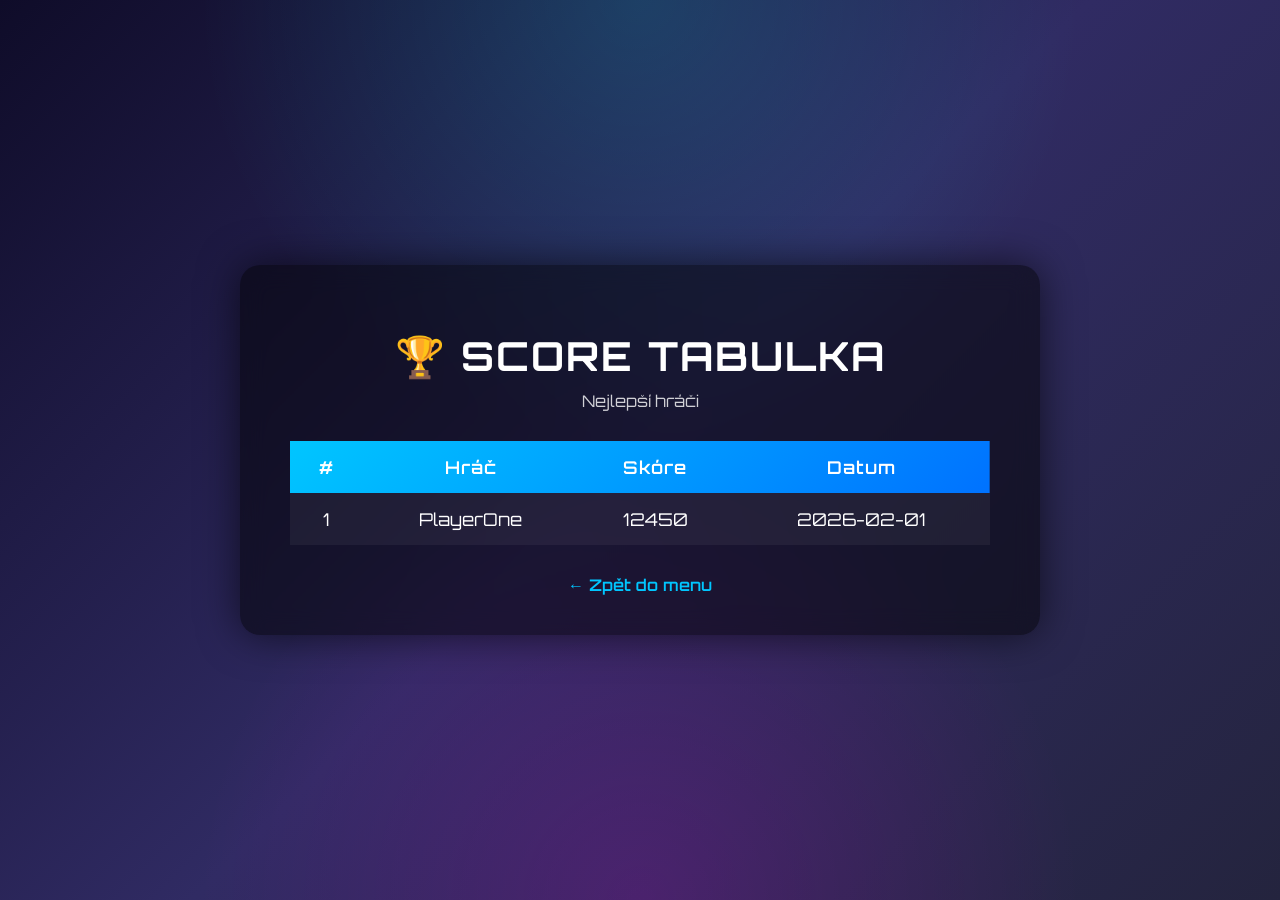
==== Maturita prog/Web/hra.html @ 48887402 "Add files via upload" ====
<!DOCTYPE html>
<html lang="cs">
<head>
  <meta charset="UTF-8" />
  <title>Hra – Score</title>

  <!-- NAPOJENÍ CSS -->
  <link rel="stylesheet" href="style.css">
</head>
<body>

  <div class="container">
    <h1>🏆 SCORE TABULKA</h1>
    <div class="subtitle">Nejlepší hráči</div>

    <table>
      <thead>
        <tr>
          <th>#</th>
          <th>Hráč</th>
          <th>Skóre</th>
          <th>Datum</th>
        </tr>
      </thead>
      <tbody>
        <!-- DATA Z DATABÁZE / JS -->
        <tr>
          <td>1</td>
          <td>PlayerOne</td>
          <td>12450</td>
          <td>2026-02-01</td>
        </tr>
      </tbody>
    </table>

    <a class="back" href="index.html">← Zpět do menu</a>
  </div>

</body>
</html>
---- Maturita prog/Web/style.css ----
@import url('https://fonts.googleapis.com/css2?family=Orbitron:wght@400;600;800&display=swap');

* {
  box-sizing: border-box;
}

body {
  margin: 0;
  min-height: 100vh;
  font-family: 'Orbitron', sans-serif;
  color: #ffffff;
  background:
    radial-gradient(circle at top, rgba(0,255,255,0.15), transparent 40%),
    radial-gradient(circle at bottom, rgba(255,0,255,0.15), transparent 40%),
    linear-gradient(135deg, #0f0c29, #302b63, #24243e);
  display: flex;
  justify-content: center;
  align-items: center;
}

.container {
  background: rgba(0, 0, 0, 0.5);
  backdrop-filter: blur(12px);
  border-radius: 20px;
  padding: 40px 50px;
  width: 90%;
  max-width: 800px;
  text-align: center;
  box-shadow: 0 0 40px rgba(0, 0, 0, 0.6);
}

h1 {
  margin-bottom: 10px;
  font-size: 2.5rem;
  letter-spacing: 2px;
}

.subtitle {
  opacity: 0.8;
  margin-bottom: 30px;
}

table {
  width: 100%;
  border-collapse: collapse;
  margin-top: 20px;
  font-size: 1.1rem;
}

thead {
  background: linear-gradient(135deg, #00c6ff, #0072ff);
}

th, td {
  padding: 15px;
  text-align: center;
}

tbody tr {
  background: rgba(255, 255, 255, 0.05);
  transition: background 0.2s;
}

tbody tr:hover {
  background: rgba(255, 255, 255, 0.12);
}

th {
  font-weight: 600;
  letter-spacing: 1px;
}

.back {
  margin-top: 30px;
  display: inline-block;
  text-decoration: none;
  color: #00c6ff;
  font-weight: 600;
  transition: color 0.2s;
}

.back:hover {
  color: #6ad7ff;
}
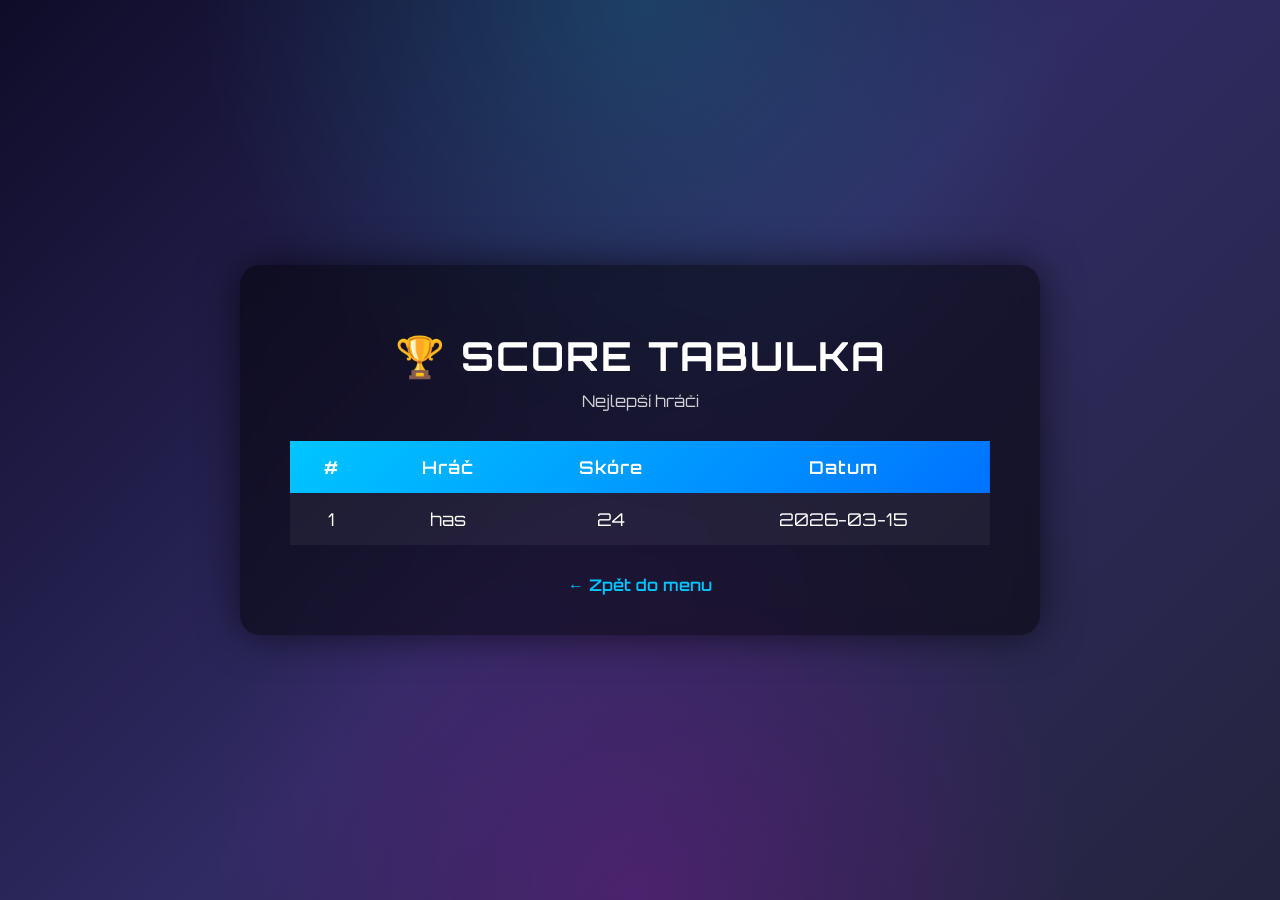
==== commit 434e7d6c: "Add files via upload" ====
--- a/Maturita prog/Web/hra.html
+++ b/Maturita prog/Web/hra.html
@@ -1,40 +1,48 @@
+
 <!DOCTYPE html>
 <html lang="cs">
 <head>
-  <meta charset="UTF-8" />
-  <title>Hra – Score</title>
+<meta charset="UTF-8">
+<title>Hra – Score</title>
+<link rel="stylesheet" href="style.css">
+</head>
 
-  <!-- NAPOJENÍ CSS -->
-  <link rel="stylesheet" href="style.css">
-</head>
 <body>
 
-  <div class="container">
-    <h1>🏆 SCORE TABULKA</h1>
-    <div class="subtitle">Nejlepší hráči</div>
+<div class="container">
 
-    <table>
-      <thead>
-        <tr>
-          <th>#</th>
-          <th>Hráč</th>
-          <th>Skóre</th>
-          <th>Datum</th>
-        </tr>
-      </thead>
-      <tbody>
-        <!-- DATA Z DATABÁZE / JS -->
-        <tr>
-          <td>1</td>
-          <td>PlayerOne</td>
-          <td>12450</td>
-          <td>2026-02-01</td>
-        </tr>
-      </tbody>
-    </table>
+<h1>🏆 SCORE TABULKA</h1>
+<div class="subtitle">Nejlepší hráči</div>
 
-    <a class="back" href="index.html">← Zpět do menu</a>
-  </div>
+<table>
+
+<thead>
+<tr>
+<th>#</th>
+<th>Hráč</th>
+<th>Skóre</th>
+<th>Datum</th>
+</tr>
+</thead>
+
+<tbody>
+
+
+<tr>
+<td>1</td>
+<td>has</td>
+<td>24</td>
+<td>2026-03-15</td>
+</tr>
+
+
+</tbody>
+
+</table>
+
+<a class="back" href="index.html">← Zpět do menu</a>
+
+</div>
 
 </body>
 </html>
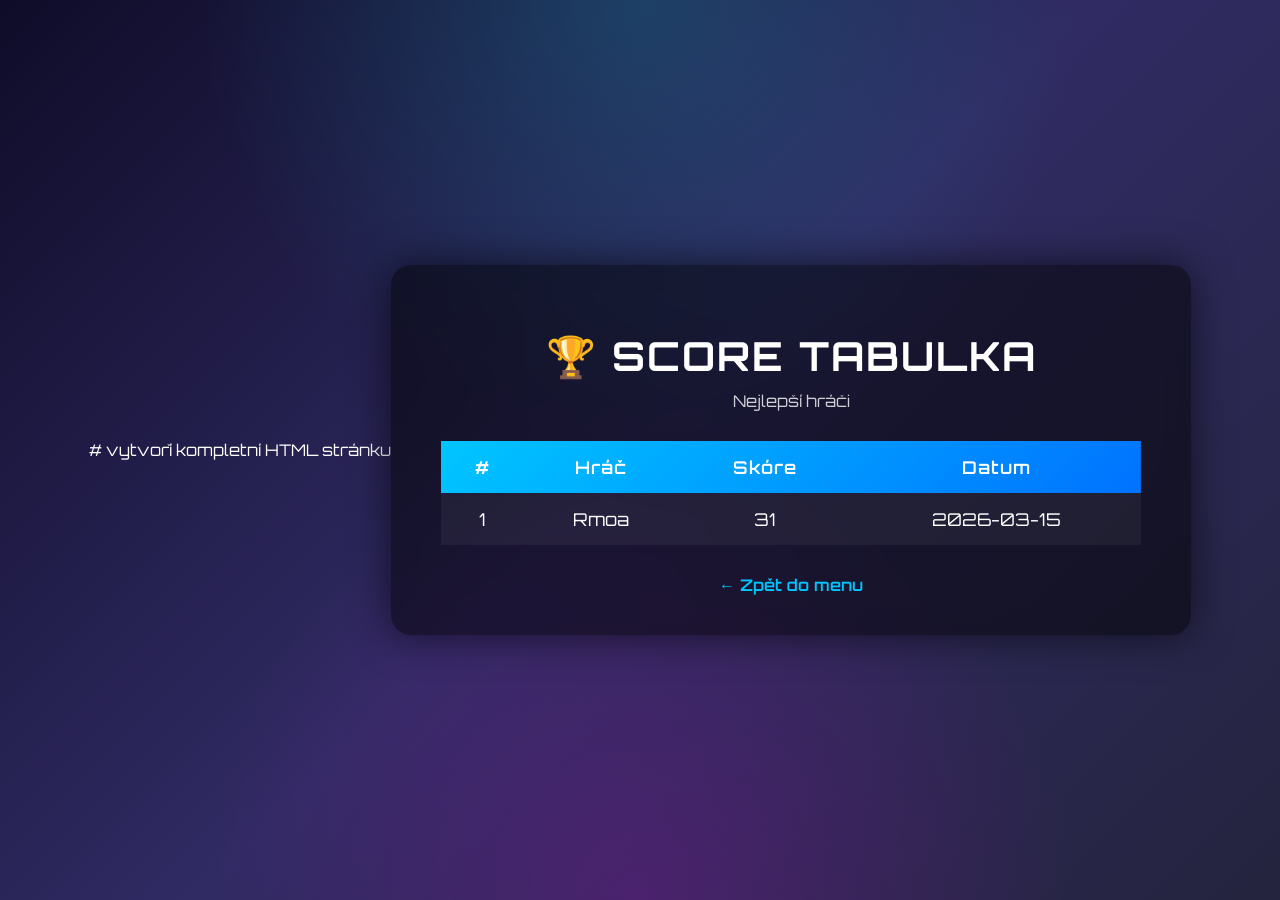
==== commit af26c595: "Add files via upload" ====
--- a/Maturita prog/Web/hra.html
+++ b/Maturita prog/Web/hra.html
@@ -1,10 +1,10 @@
-
+  # vytvoří kompletní HTML stránku
 <!DOCTYPE html>
 <html lang="cs">
 <head>
 <meta charset="UTF-8">
 <title>Hra – Score</title>
-<link rel="stylesheet" href="style.css">
+<link rel="stylesheet" href="style.css">  <!-- připojení CSS stylu -->
 </head>
 
 <body>
@@ -30,17 +30,17 @@
 
 <tr>
 <td>1</td>
-<td>has</td>
-<td>24</td>
+<td>Rmoa</td>
+<td>31</td>
 <td>2026-03-15</td>
 </tr>
-
+  <!-- sem se vloží všechny řádky tabulky -->
 
 </tbody>
 
 </table>
 
-<a class="back" href="index.html">← Zpět do menu</a>
+<a class="back" href="index.html">← Zpět do menu</a>  <!-- odkaz zpět do menu -->
 
 </div>
 
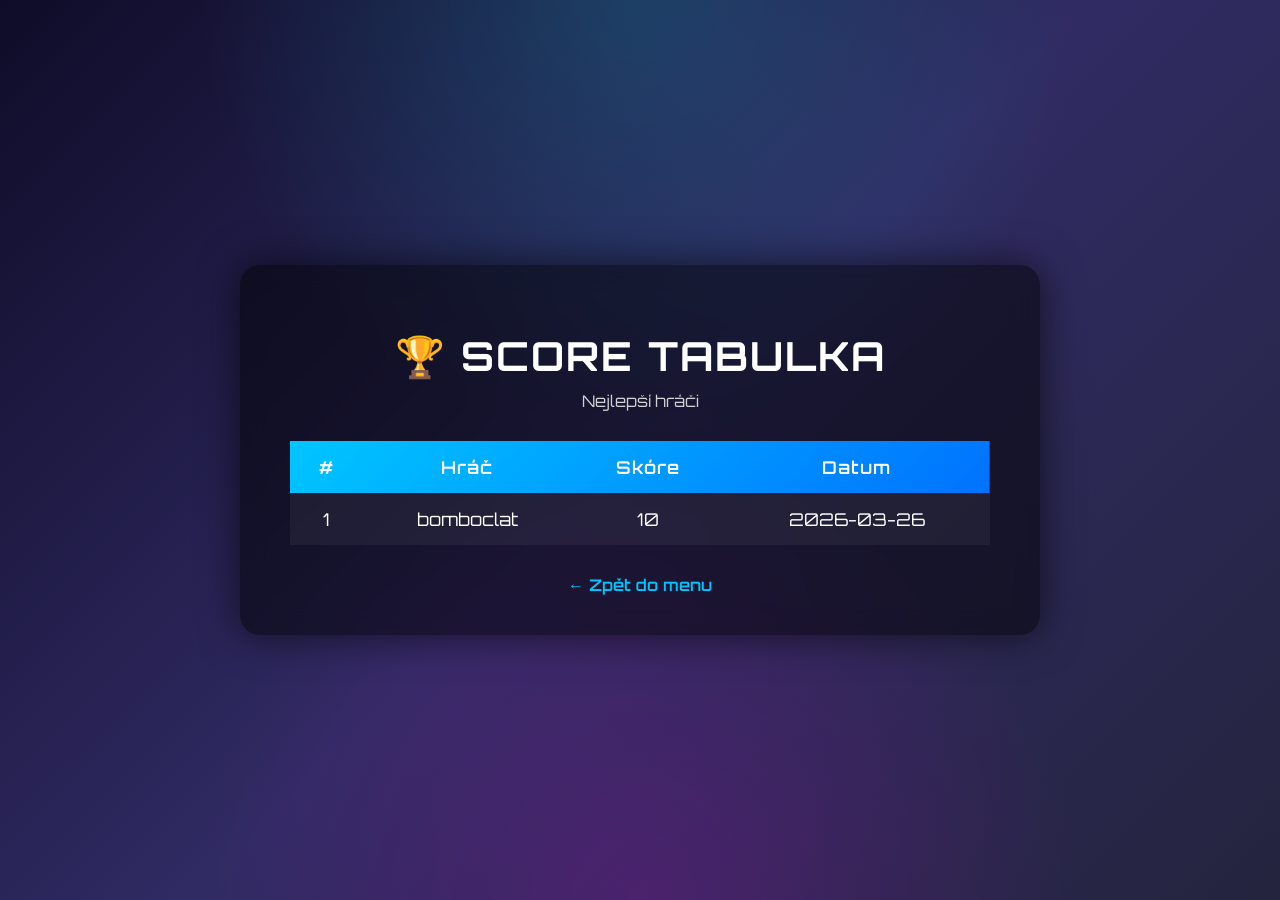
==== commit e904fea0: "Add files via upload" ====
--- a/Maturita prog/Web/hra.html
+++ b/Maturita prog/Web/hra.html
@@ -1,10 +1,10 @@
-  # vytvoří kompletní HTML stránku
+
 <!DOCTYPE html>
 <html lang="cs">
 <head>
 <meta charset="UTF-8">
 <title>Hra – Score</title>
-<link rel="stylesheet" href="style.css">  <!-- připojení CSS stylu -->
+<link rel="stylesheet" href="style.css">
 </head>
 
 <body>
@@ -30,17 +30,17 @@
 
 <tr>
 <td>1</td>
-<td>Rmoa</td>
-<td>31</td>
-<td>2026-03-15</td>
+<td>bomboclat</td>
+<td>10</td>
+<td>2026-03-26</td>
 </tr>
-  <!-- sem se vloží všechny řádky tabulky -->
+
 
 </tbody>
 
 </table>
 
-<a class="back" href="index.html">← Zpět do menu</a>  <!-- odkaz zpět do menu -->
+<a class="back" href="index.html">← Zpět do menu</a>
 
 </div>
 
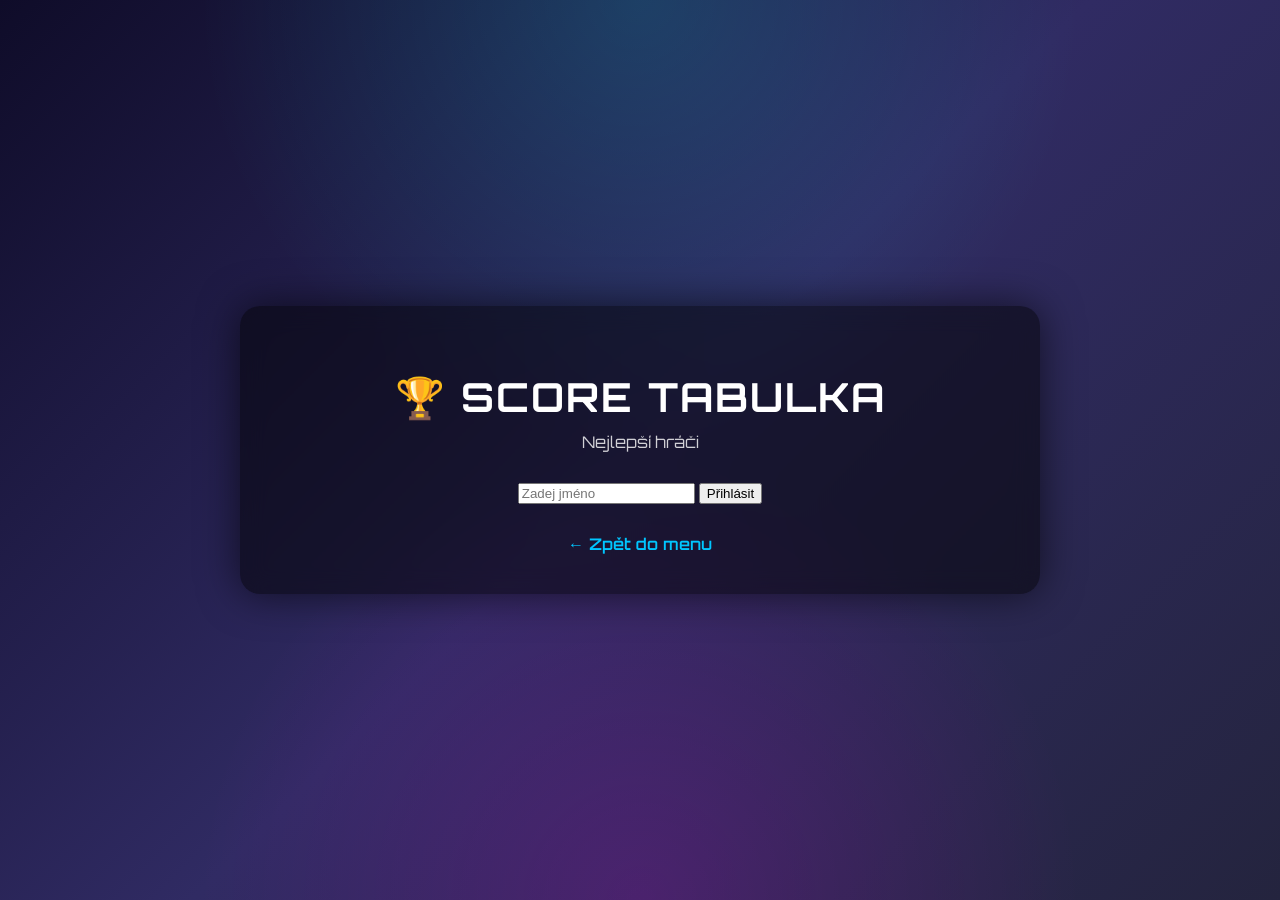
==== commit b25197bc: "Add files via upload" ====
--- a/Maturita prog/Web/hra.html
+++ b/Maturita prog/Web/hra.html
@@ -1,4 +1,3 @@
-
 <!DOCTYPE html>
 <html lang="cs">
 <head>
@@ -14,6 +13,21 @@
 <h1>🏆 SCORE TABULKA</h1>
 <div class="subtitle">Nejlepší hráči</div>
 
+<!-- LOGIN -->
+<div id="login-box">
+  <input type="text" id="username" placeholder="Zadej jméno">
+  <button onclick="login()">Přihlásit</button>
+</div>
+
+<!-- USER INFO -->
+<div id="user-info" style="display:none; margin-bottom:15px;">
+  Přihlášen jako: <b id="user-name"></b>
+  <button onclick="logout()">Odhlásit</button>
+</div>
+
+<!-- TABULKA -->
+<div id="table-box" style="display:none;">
+
 <table>
 
 <thead>
@@ -27,7 +41,6 @@
 
 <tbody>
 
-
 <tr>
 <td>1</td>
 <td>bomboclat</td>
@@ -35,14 +48,50 @@
 <td>2026-03-26</td>
 </tr>
 
-
 </tbody>
 
 </table>
+
+</div>
 
 <a class="back" href="index.html">← Zpět do menu</a>
 
 </div>
 
+<!-- SCRIPT -->
+<script>
+function login() {
+  const name = document.getElementById("username").value;
+
+  if (!name) {
+    alert("Zadej jméno");
+    return;
+  }
+
+  localStorage.setItem("user", name);
+  showUser();
+}
+
+function logout() {
+  localStorage.removeItem("user");
+  location.reload();
+}
+
+function showUser() {
+  const user = localStorage.getItem("user");
+
+  if (!user) return;
+
+  document.getElementById("login-box").style.display = "none";
+  document.getElementById("user-info").style.display = "block";
+  document.getElementById("user-name").innerText = user;
+  document.getElementById("table-box").style.display = "block";
+}
+
+window.onload = () => {
+  showUser();
+};
+</script>
+
 </body>
-</html>
+</html>
